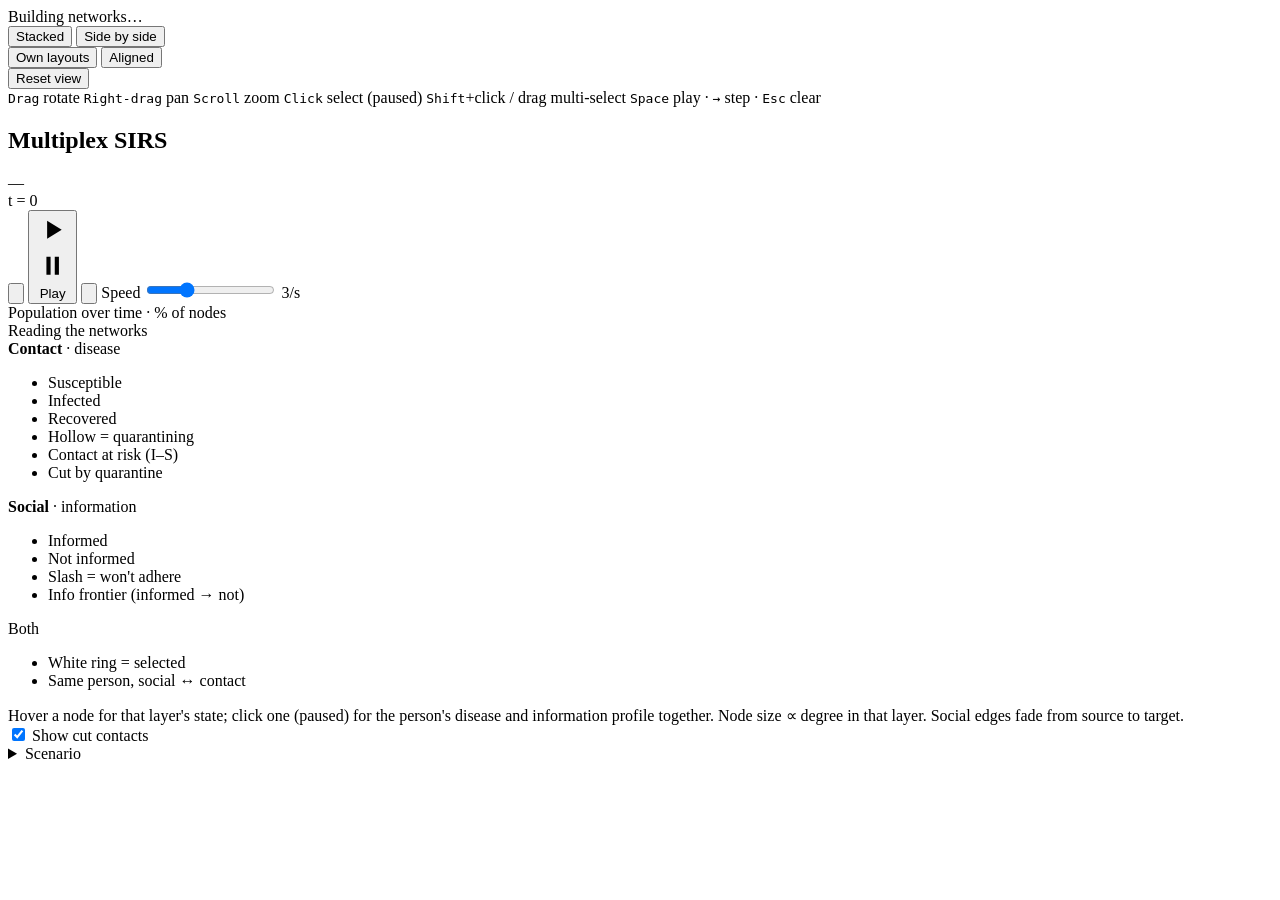
==== app/static/index.html @ 77b91794 "App P. 1" ====
<!doctype html>
<html lang="en">
<head>
  <meta charset="utf-8">
  <meta name="viewport" content="width=device-width, initial-scale=1">
  <title>Multiplex SIRS</title>
  <link rel="stylesheet" href="static/styles.css">
  <script type="importmap">
    {
      "imports": {
        "three": "./static/vendor/three/three.module.js",
        "three/addons/": "./static/vendor/three/addons/"
      }
    }
  </script>
</head>
<body>
  <div id="app">
    <main id="stage">
      <div id="canvas-host"></div>
      <div id="marquee" hidden></div>
      <div id="hover-tip" hidden></div>
      <div id="node-card" class="card floating" hidden></div>
      <div id="group-card" class="card" hidden></div>
      <div id="toast" hidden></div>
      <div id="loading"><div class="spinner"></div><span>Building networks…</span></div>

      <div id="view-bar">
        <div class="seg" role="group" aria-label="Layer arrangement">
          <button data-arrange="stacked" class="on">Stacked</button>
          <button data-arrange="side">Side by side</button>
        </div>
        <div class="seg" role="group" aria-label="Layout">
          <button data-layout="independent" class="on" title="Each layer laid out by its own structure">Own layouts</button>
          <button data-layout="aligned" title="Social layer reuses contact positions">Aligned</button>
        </div>
        <button id="btn-camera" class="ghost" title="Reset camera">Reset view</button>
      </div>

      <div id="help">
        <span><kbd>Drag</kbd> rotate</span>
        <span><kbd>Right-drag</kbd> pan</span>
        <span><kbd>Scroll</kbd> zoom</span>
        <span><kbd>Click</kbd> select (paused)</span>
        <span><kbd>Shift</kbd>+click / drag multi-select</span>
        <span><kbd>Space</kbd> play · <kbd>→</kbd> step · <kbd>Esc</kbd> clear</span>
      </div>
    </main>

    <aside id="panel">
      <header class="panel-head">
        <div>
          <h1>Multiplex SIRS</h1>
          <div id="network-name" class="muted">—</div>
        </div>
        <div class="tick"><span class="muted">t =</span> <span id="t-value">0</span></div>
      </header>

      <section class="transport">
        <button id="btn-reset" class="icon" title="Restart scenario (new random draw)" aria-label="Restart">
          <svg viewBox="0 0 24 24"><path d="M4 12a8 8 0 1 0 2.6-5.9M4 4v4.5h4.5" fill="none" stroke="currentColor" stroke-width="2" stroke-linecap="round" stroke-linejoin="round"/></svg>
        </button>
        <button id="btn-play" class="primary" aria-label="Play">
          <svg class="i-play" viewBox="0 0 24 24"><path d="M8 5.5v13l10.5-6.5z" fill="currentColor"/></svg>
          <svg class="i-pause" viewBox="0 0 24 24"><path d="M7.5 5.5h3v13h-3zM13.5 5.5h3v13h-3z" fill="currentColor"/></svg>
          <span id="play-label">Play</span>
        </button>
        <button id="btn-step" class="icon" title="Step forward one tick (→)" aria-label="Step">
          <svg viewBox="0 0 24 24"><path d="M6 5.5v13l9-6.5zM16.5 5.5h2.5v13h-2.5z" fill="currentColor"/></svg>
        </button>
        <label class="speed">
          <span class="muted">Speed</span>
          <input id="speed" type="range" min="1" max="8" step="1" value="3">
          <span id="speed-value">3/s</span>
        </label>
      </section>

      <section class="tiles" id="tiles"></section>

      <section class="chart-wrap">
        <div class="section-title">Population over time <span class="muted">· % of nodes</span></div>
        <div id="chart"></div>
      </section>

      <section class="legend">
        <div class="section-title">Reading the networks</div>
        <div class="layer-title"><b>Contact</b> · disease</div>
        <ul>
          <li><span class="k-dot" style="--c: var(--s)"></span> Susceptible</li>
          <li><span class="k-dot" style="--c: var(--i)"></span> Infected</li>
          <li><span class="k-dot" style="--c: var(--r)"></span> Recovered</li>
          <li><span class="k-dot hollow" style="--c: var(--i)"></span> Hollow = quarantining</li>
          <li><span class="k-line" style="--c: var(--i)"></span> Contact at risk (I–S)</li>
          <li><span class="k-line dashed" style="--c: var(--muted)"></span> Cut by quarantine</li>
        </ul>
        <div class="layer-title"><b>Social</b> · information</div>
        <ul>
          <li><span class="k-dot" style="--c: var(--inf)"></span> Informed</li>
          <li><span class="k-dot" style="--c: var(--uninf)"></span> Not informed</li>
          <li><span class="k-dot slashed" style="--c: var(--uninf)"></span> Slash = won't adhere</li>
          <li><span class="k-line" style="--c: var(--inf)"></span> Info frontier (informed → not)</li>
        </ul>
        <div class="layer-title">Both</div>
        <ul>
          <li><span class="k-dot selected" style="--c: var(--uninf)"></span> White ring = selected</li>
          <li><span class="k-line link"></span> Same person, social ↔ contact</li>
        </ul>
        <div class="muted small">Hover a node for that layer's state; click one (paused) for the person's disease and information profile together. Node size ∝ degree in that layer. Social edges fade from source to target.</div>
        <label class="toggle"><input type="checkbox" id="show-cut" checked> Show cut contacts</label>
      </section>

      <details class="scenario" id="scenario">
        <summary>Scenario</summary>
        <form id="scenario-form">
          <label>Network
            <select name="network"></select>
          </label>
          <div class="row2">
            <label>Info spread
              <select name="mechanism">
                <option value="ic">Independent cascade</option>
                <option value="lt">Linear threshold</option>
                <option value="FJ">Friedkin–Johnsen</option>
              </select>
            </label>
            <label><span id="mech-label">p</span>
              <input name="mech_val" type="number" step="any" min="0">
            </label>
          </div>
          <div class="row2">
            <label>Quarantine
              <select name="q_mode">
                <option value="r">Until recovery</option>
                <option value="period">~N(14, 2) days</option>
                <option value="fixed">Fixed period</option>
                <option value="off">Off</option>
              </select>
            </label>
            <label>Period (days)
              <input name="q_period" type="number" min="2" step="1">
            </label>
          </div>
          <div class="row3">
            <label>Adherence <input name="adherence" type="number" step="any" min="0" max="1"></label>
            <label>Seeds <input name="seeds" type="number" step="1" min="0"></label>
            <label>Begin q <input name="begin_q" type="number" step="1" min="0"></label>
          </div>
          <div class="row3">
            <label>Init infected <input name="init" type="number" step="any" min="0" max="1"></label>
            <label>γ recover <input name="gamma" type="number" step="any" min="0" max="1"></label>
            <label>μ wane <input name="mu" type="number" step="any" min="0" max="1"></label>
          </div>
          <div class="row3">
            <label class="check"><input name="heterogeneous_beta" type="checkbox"> Node-wise β</label>
            <label>β <input name="beta" type="number" step="any" min="0" max="1"></label>
            <label>RNG seed <input name="rng_seed" type="number" step="1" placeholder="random"></label>
          </div>
          <label>IC Monte-Carlo runs <input name="mc" type="number" step="1" min="1"></label>
          <button type="submit" class="primary wide">Apply &amp; restart</button>
        </form>
      </details>
    </aside>
  </div>

  <script type="module" src="static/js/main.js"></script>
</body>
</html>
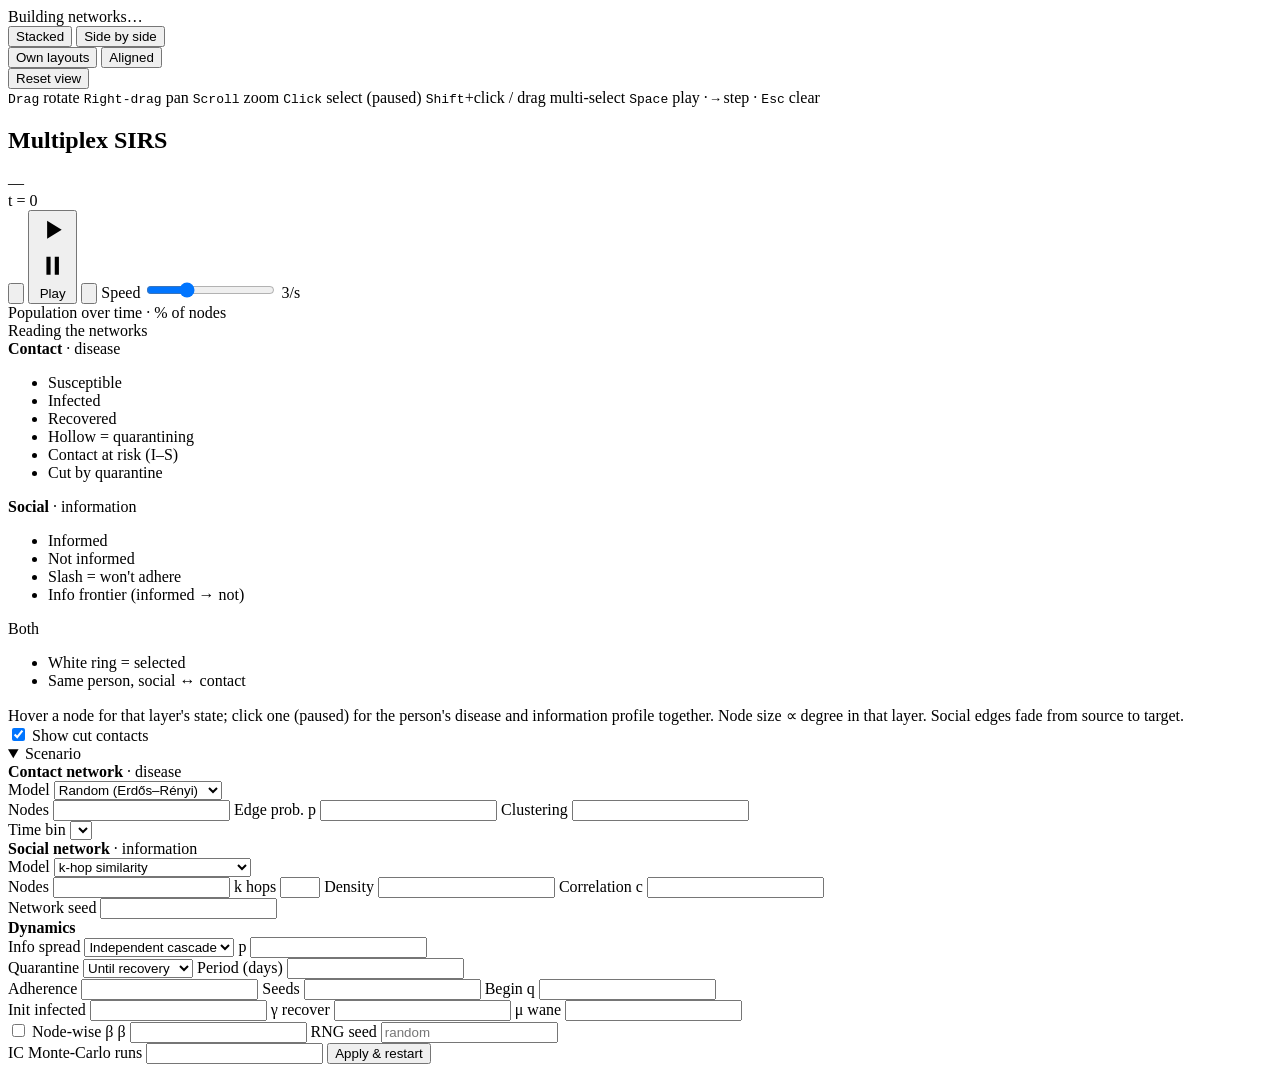
==== commit bae896db: "App P. 2" ====
--- a/app/static/index.html
+++ b/app/static/index.html
@@ -52,6 +52,7 @@
         <div>
           <h1>Multiplex SIRS</h1>
           <div id="network-name" class="muted">—</div>
+          <div id="network-stats" class="muted small"></div>
         </div>
         <div class="tick"><span class="muted">t =</span> <span id="t-value">0</span></div>
       </header>
@@ -109,12 +110,45 @@
         <label class="toggle"><input type="checkbox" id="show-cut" checked> Show cut contacts</label>
       </section>
 
-      <details class="scenario" id="scenario">
+      <details class="scenario" id="scenario" open>
         <summary>Scenario</summary>
         <form id="scenario-form">
-          <label>Network
-            <select name="network"></select>
+          <div class="layer-title"><b>Contact network</b> · disease</div>
+          <label>Model
+            <select name="contact_model">
+              <option value="er">Random (Erdős–Rényi)</option>
+              <option value="clustered">Clustered random</option>
+              <option value="hs_bin">High school contact data</option>
+            </select>
           </label>
+          <div class="row3" data-when="contact_model=er,clustered">
+            <label>Nodes <input name="contact_n" type="number" step="1" min="10"></label>
+            <label>Edge prob. p <input name="contact_p" type="number" step="any" min="0" max="1"></label>
+            <label data-when="contact_model=clustered">Clustering <input name="clustering" type="number" step="any" min="0" max="1"></label>
+          </div>
+          <label data-when="contact_model=hs_bin">Time bin
+            <select name="hs_bin"></select>
+          </label>
+          <div class="hint" id="contact-hint"></div>
+
+          <div class="layer-title"><b>Social network</b> · information</div>
+          <label>Model
+            <select name="social_model">
+              <option value="khop">k-hop similarity</option>
+              <option value="correlated">Correlated with contact</option>
+              <option value="hs_survey">High school friendship survey</option>
+            </select>
+          </label>
+          <div class="row3" data-when="social_model=khop,correlated">
+            <label>Nodes <input name="social_n" type="number" step="1" min="10"></label>
+            <label data-when="social_model=khop">k hops <input name="khop_k" type="number" step="1" min="1" max="6"></label>
+            <label data-when="social_model=khop">Density <input name="social_density" type="number" step="any" min="0" max="1"></label>
+            <label data-when="social_model=correlated">Correlation c <input name="correlation" type="number" step="any" min="-1" max="1"></label>
+          </div>
+          <div class="hint" id="social-hint"></div>
+          <label class="inline">Network seed <input name="net_seed" type="number" step="1"></label>
+
+          <div class="layer-title"><b>Dynamics</b></div>
           <div class="row2">
             <label>Info spread
               <select name="mechanism">
@@ -156,6 +190,7 @@
             <label>RNG seed <input name="rng_seed" type="number" step="1" placeholder="random"></label>
           </div>
           <label>IC Monte-Carlo runs <input name="mc" type="number" step="1" min="1"></label>
+          <div id="form-error" class="form-error" role="alert" hidden></div>
           <button type="submit" class="primary wide">Apply &amp; restart</button>
         </form>
       </details>
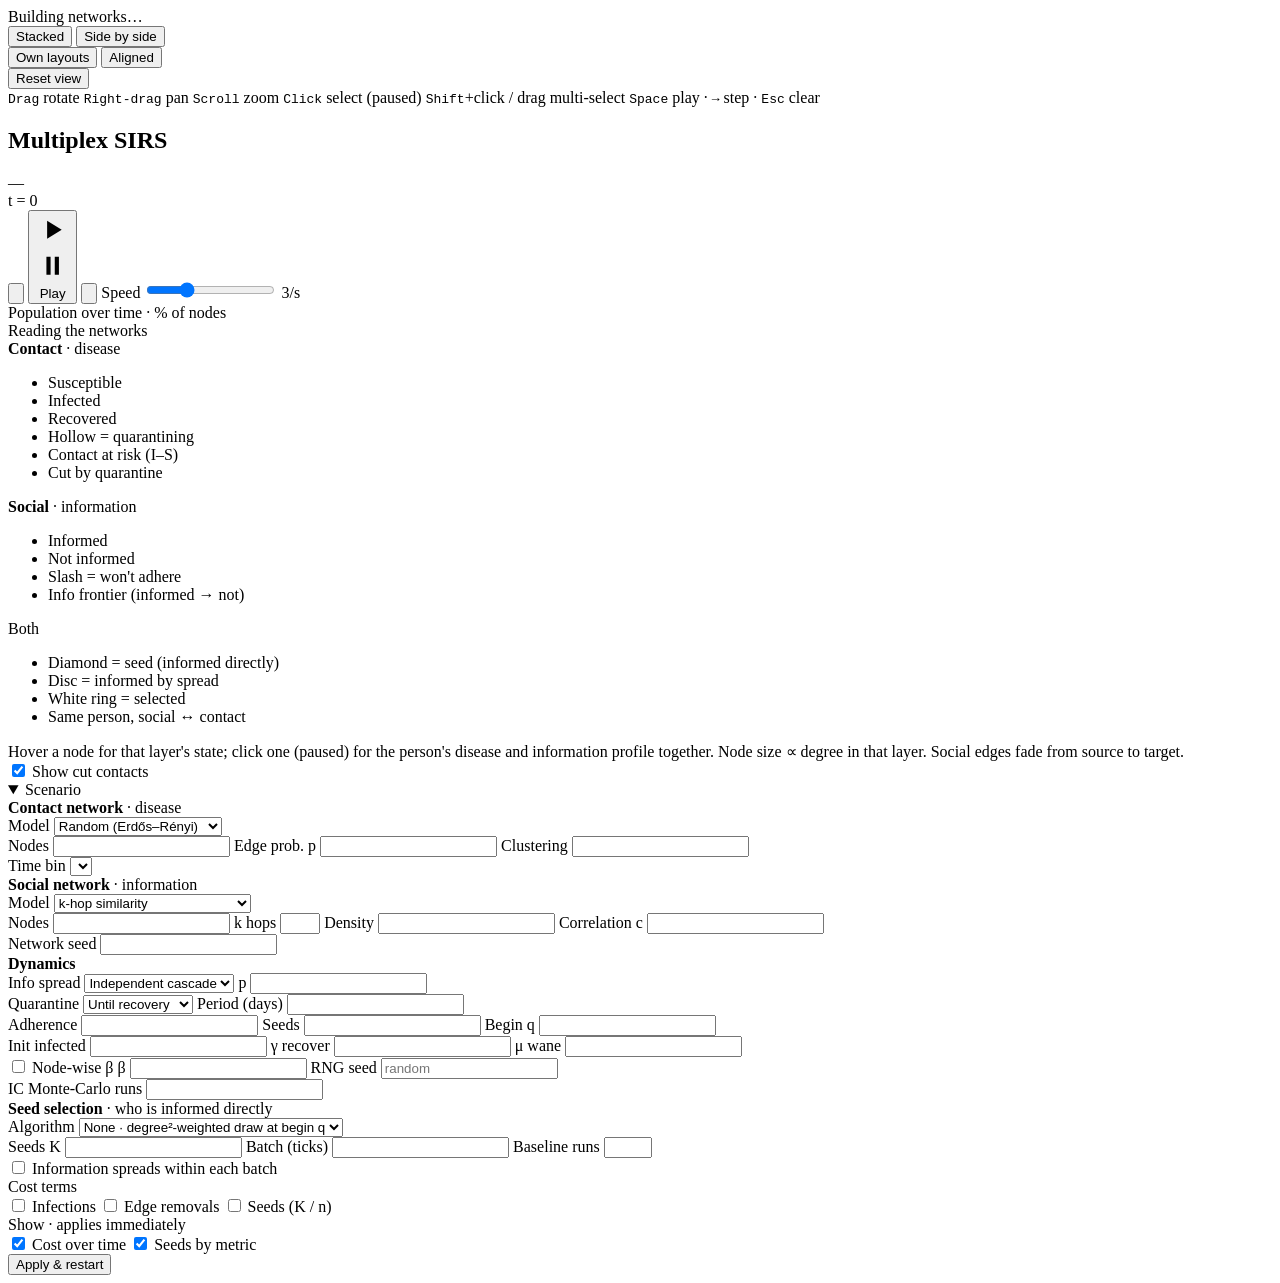
==== commit 26ae5306: "App P. 3" ====
--- a/app/static/index.html
+++ b/app/static/index.html
@@ -83,6 +83,34 @@
         <div id="chart"></div>
       </section>
 
+      <section class="policy" id="policy-panel" hidden>
+        <div class="section-title">Seed selection <span class="muted" id="policy-label"></span></div>
+        <div class="stat-grid" id="policy-stats"></div>
+        <div id="cost-wrap">
+          <div class="sub-title">Cost per batch <span class="muted" id="cost-sub"></span></div>
+          <div id="cost-chart"></div>
+          <div class="chart-legend" id="cost-legend"></div>
+        </div>
+        <div id="metrics-wrap">
+          <div class="sub-title-row">
+            <div class="sub-title">Seeds by node metric</div>
+            <div class="seg small" role="group" aria-label="Which seeds">
+              <button type="button" data-seedset="ever" class="on" title="Nodes chosen as a seed in at least one batch so far">Ever chosen</button>
+              <button type="button" data-seedset="batch" title="This batch's seeds">This batch</button>
+            </div>
+            <div class="seg small" role="group" aria-label="Metric layer">
+              <button type="button" data-metriclayer="social" class="on" title="Metrics on the undirected social network, as visualize_adaptive.py computes them">Social</button>
+              <button type="button" data-metriclayer="contact">Contact</button>
+            </div>
+          </div>
+          <div id="seed-chart"></div>
+          <div class="chart-legend">
+            <span><span class="sw bar" style="--c:var(--text-2)"></span>Seeds (bar color = metric)</span>
+            <span><span class="sw bar" style="--c:rgba(240,239,236,0.25)"></span>All nodes in that range</span>
+          </div>
+        </div>
+      </section>
+
       <section class="legend">
         <div class="section-title">Reading the networks</div>
         <div class="layer-title"><b>Contact</b> · disease</div>
@@ -103,6 +131,8 @@
         </ul>
         <div class="layer-title">Both</div>
         <ul>
+          <li><span class="k-dot diamond" style="--c: var(--inf)"></span> Diamond = seed (informed directly)</li>
+          <li><span class="k-dot" style="--c: var(--inf)"></span> Disc = informed by spread</li>
           <li><span class="k-dot selected" style="--c: var(--uninf)"></span> White ring = selected</li>
           <li><span class="k-line link"></span> Same person, social ↔ contact</li>
         </ul>
@@ -190,6 +220,39 @@
             <label>RNG seed <input name="rng_seed" type="number" step="1" placeholder="random"></label>
           </div>
           <label>IC Monte-Carlo runs <input name="mc" type="number" step="1" min="1"></label>
+
+          <div class="layer-title"><b>Seed selection</b> · who is informed directly</div>
+          <label>Algorithm
+            <select name="seed_algo">
+              <option value="none">None · degree²-weighted draw at begin q</option>
+              <option value="hill">Hill-climb (adaptive)</option>
+              <option value="degree">Degree-based</option>
+              <option value="cob">Coreness / betweenness</option>
+              <option value="random">Random</option>
+              <option value="milp">MILP</option>
+            </select>
+          </label>
+          <div class="hint" id="algo-hint"></div>
+          <div class="algo-fields" data-when="seed_algo=hill,degree,cob,random,milp">
+            <div class="row3">
+              <label>Seeds K <input name="seed_k" type="number" step="1" min="0"></label>
+              <label>Batch (ticks) <input name="batch_interval" type="number" step="1" min="1"></label>
+              <label title="No-quarantine runs whose per-tick worst case normalizes the infection term">Baseline runs <input name="cost_baselines" type="number" step="1" min="1" max="50"></label>
+            </div>
+            <label class="check"><input name="info_spread" type="checkbox"> Information spreads within each batch</label>
+            <div class="sub-label">Cost terms</div>
+            <div class="checks">
+              <label class="check"><input name="cost_infections" type="checkbox"> Infections</label>
+              <label class="check"><input name="cost_edges" type="checkbox"> Edge removals</label>
+              <label class="check"><input name="cost_seeds" type="checkbox"> Seeds (K / n)</label>
+            </div>
+            <div class="hint" id="cost-hint"></div>
+            <div class="sub-label">Show <span class="muted">· applies immediately</span></div>
+            <div class="checks">
+              <label class="check"><input id="show-cost" type="checkbox" checked> Cost over time</label>
+              <label class="check"><input id="show-metrics" type="checkbox" checked> Seeds by metric</label>
+            </div>
+          </div>
           <div id="form-error" class="form-error" role="alert" hidden></div>
           <button type="submit" class="primary wide">Apply &amp; restart</button>
         </form>
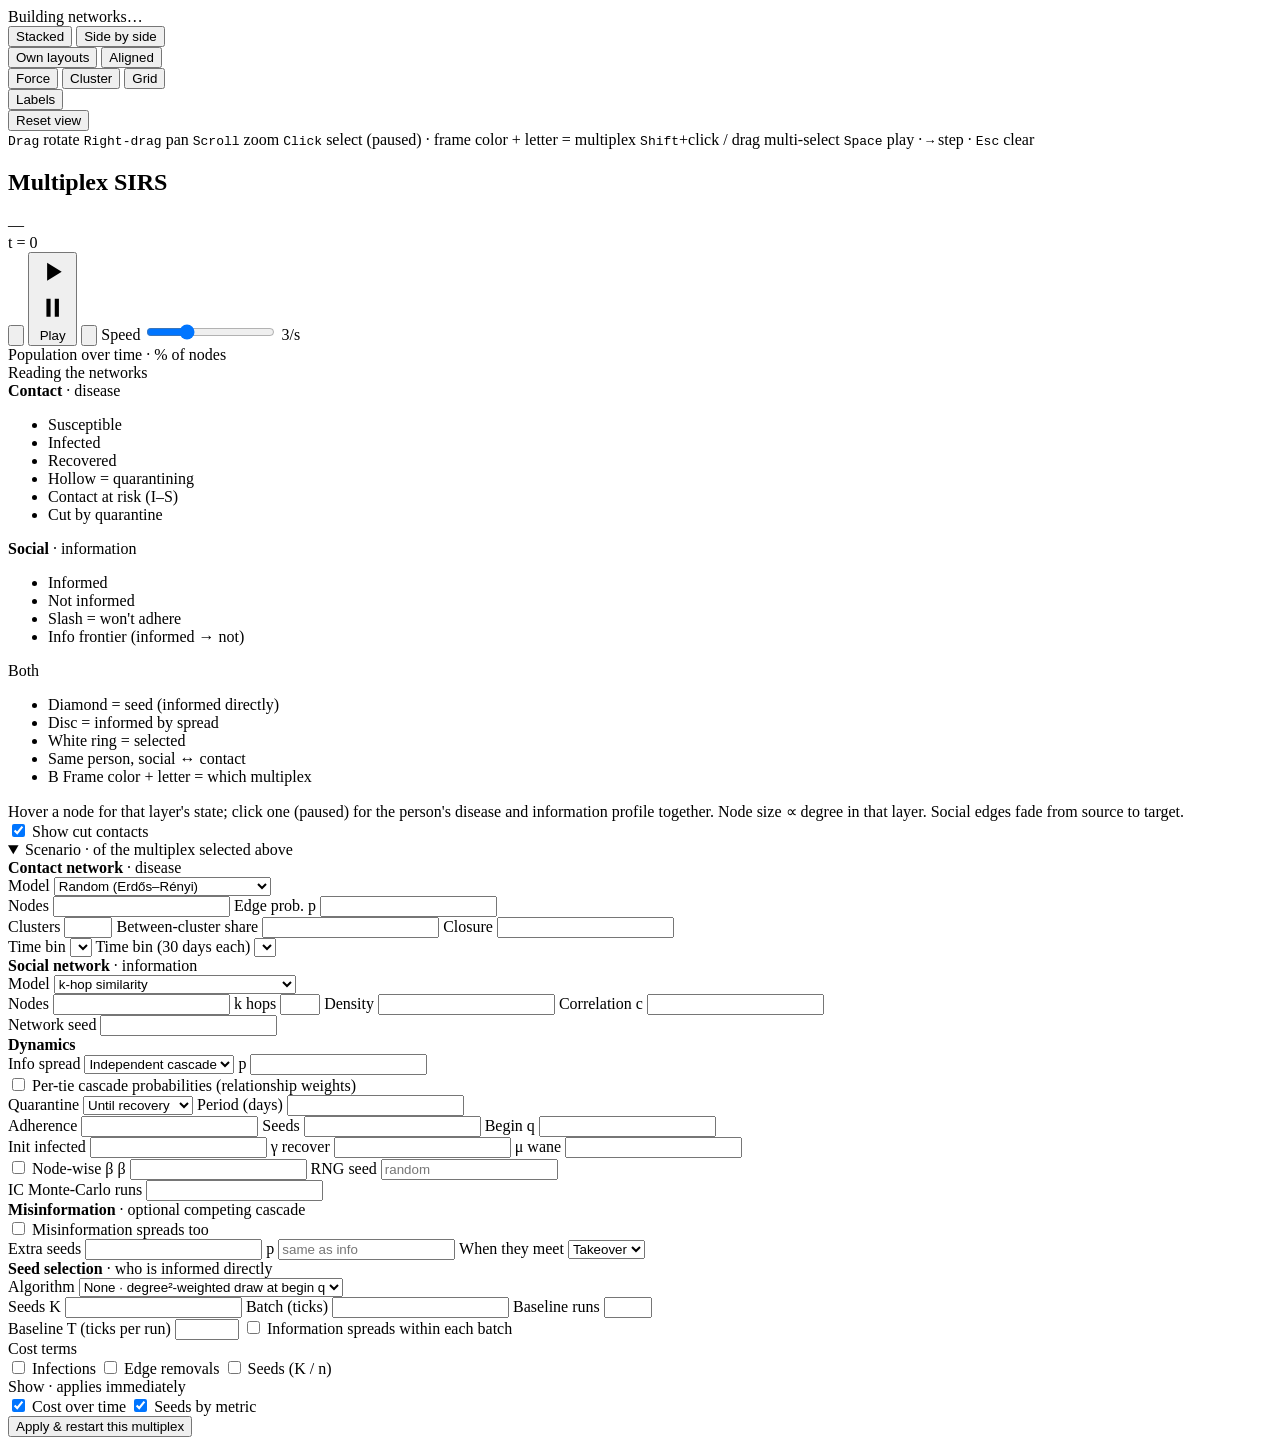
==== commit 70caf47c: "App P.4 (misinfo)" ====
--- a/app/static/index.html
+++ b/app/static/index.html
@@ -23,6 +23,7 @@
       <div id="node-card" class="card floating" hidden></div>
       <div id="group-card" class="card" hidden></div>
       <div id="toast" hidden></div>
+      <div id="phase-banner" role="status" aria-live="polite" hidden></div>
       <div id="loading"><div class="spinner"></div><span>Building networks…</span></div>
 
       <div id="view-bar">
@@ -30,9 +31,17 @@
           <button data-arrange="stacked" class="on">Stacked</button>
           <button data-arrange="side">Side by side</button>
         </div>
-        <div class="seg" role="group" aria-label="Layout">
-          <button data-layout="independent" class="on" title="Each layer laid out by its own structure">Own layouts</button>
-          <button data-layout="aligned" title="Social layer reuses contact positions">Aligned</button>
+        <div class="seg" role="group" aria-label="Layout mode">
+          <button data-layoutmode="own" class="on" title="Each layer laid out by its own structure">Own layouts</button>
+          <button data-layoutmode="aligned" title="Social layer reuses the contact layer's positions">Aligned</button>
+        </div>
+        <div class="seg" role="group" aria-label="Layout style">
+          <button data-layoutstyle="force" class="on" title="Force-directed">Force</button>
+          <button data-layoutstyle="cluster" title="Louvain communities as separate islands, largest at the centre">Cluster</button>
+          <button data-layoutstyle="grid" title="A grid, row by row, grouped by community and ordered by degree">Grid</button>
+        </div>
+        <div class="seg" role="group" aria-label="Layer labels">
+          <button id="btn-labels" class="on" aria-pressed="true" title="Show or hide the multiplex letter and layer name over each network">Labels</button>
         </div>
         <button id="btn-camera" class="ghost" title="Reset camera">Reset view</button>
       </div>
@@ -41,7 +50,7 @@
         <span><kbd>Drag</kbd> rotate</span>
         <span><kbd>Right-drag</kbd> pan</span>
         <span><kbd>Scroll</kbd> zoom</span>
-        <span><kbd>Click</kbd> select (paused)</span>
+        <span><kbd>Click</kbd> select (paused) · frame color + letter = multiplex</span>
         <span><kbd>Shift</kbd>+click / drag multi-select</span>
         <span><kbd>Space</kbd> play · <kbd>→</kbd> step · <kbd>Esc</kbd> clear</span>
       </div>
@@ -54,14 +63,16 @@
           <div id="network-name" class="muted">—</div>
           <div id="network-stats" class="muted small"></div>
         </div>
-        <div class="tick"><span class="muted">t =</span> <span id="t-value">0</span></div>
+        <div class="tick"><span id="active-badge"></span> <span class="muted">t =</span> <span id="t-value">0</span></div>
       </header>
 
+      <nav id="slot-tabs" class="slot-tabs" role="tablist" aria-label="Multiplexes"></nav>
+
       <section class="transport">
-        <button id="btn-reset" class="icon" title="Restart scenario (new random draw)" aria-label="Restart">
+        <button id="btn-reset" class="icon" title="Restart every multiplex (new random draw)" aria-label="Restart">
           <svg viewBox="0 0 24 24"><path d="M4 12a8 8 0 1 0 2.6-5.9M4 4v4.5h4.5" fill="none" stroke="currentColor" stroke-width="2" stroke-linecap="round" stroke-linejoin="round"/></svg>
         </button>
-        <button id="btn-play" class="primary" aria-label="Play">
+        <button id="btn-play" class="primary" aria-label="Play" title="Play / pause every multiplex together (Space)">
           <svg class="i-play" viewBox="0 0 24 24"><path d="M8 5.5v13l10.5-6.5z" fill="currentColor"/></svg>
           <svg class="i-pause" viewBox="0 0 24 24"><path d="M7.5 5.5h3v13h-3zM13.5 5.5h3v13h-3z" fill="currentColor"/></svg>
           <span id="play-label">Play</span>
@@ -85,6 +96,15 @@
 
       <section class="policy" id="policy-panel" hidden>
         <div class="section-title">Seed selection <span class="muted" id="policy-label"></span></div>
+        <div id="baseline-wrap">
+          <div class="sub-title">Preliminary · no-quarantine baselines</div>
+          <div class="hint" id="baseline-status"></div>
+          <div class="progress" id="baseline-progress" hidden><span></span></div>
+          <div id="baseline-chart"></div>
+          <div class="chart-legend" id="baseline-legend"></div>
+          <div class="muted small">Newly infected per tick with no quarantine: the worst case over the runs (what g sums) and their mean.</div>
+        </div>
+        <div id="experiment-wrap">
         <div class="stat-grid" id="policy-stats"></div>
         <div id="cost-wrap">
           <div class="sub-title">Cost per batch <span class="muted" id="cost-sub"></span></div>
@@ -95,7 +115,7 @@
           <div class="sub-title-row">
             <div class="sub-title">Seeds by node metric</div>
             <div class="seg small" role="group" aria-label="Which seeds">
-              <button type="button" data-seedset="ever" class="on" title="Nodes chosen as a seed in at least one batch so far">Ever chosen</button>
+              <button type="button" data-seedset="ever" class="on" title="Every seed pick so far: a node picked in several batches counts once per pick">All batches</button>
               <button type="button" data-seedset="batch" title="This batch's seeds">This batch</button>
             </div>
             <div class="seg small" role="group" aria-label="Metric layer">
@@ -105,9 +125,11 @@
           </div>
           <div id="seed-chart"></div>
           <div class="chart-legend">
-            <span><span class="sw bar" style="--c:var(--text-2)"></span>Seeds (bar color = metric)</span>
-            <span><span class="sw bar" style="--c:rgba(240,239,236,0.25)"></span>All nodes in that range</span>
-          </div>
+            <span><span class="sw bar" style="--c:var(--text-2)"></span>% of seed picks in that range (bar color = metric)</span>
+            <span><span class="sw bar" style="--c:rgba(240,239,236,0.25)"></span>% of all nodes in that range</span>
+          </div>
+          <div class="muted small">Each series sums to 100% across a panel's bins. A colored bar above its gray bar: the strategy picks that range more often than chance would.</div>
+        </div>
         </div>
       </section>
 
@@ -128,36 +150,48 @@
           <li><span class="k-dot" style="--c: var(--uninf)"></span> Not informed</li>
           <li><span class="k-dot slashed" style="--c: var(--uninf)"></span> Slash = won't adhere</li>
           <li><span class="k-line" style="--c: var(--inf)"></span> Info frontier (informed → not)</li>
+          <li data-misinfo hidden><span class="k-dot slashed" style="--c: var(--misinf)"></span> Misinformed (never adheres)</li>
+          <li data-misinfo hidden><span class="k-line" style="--c: var(--misinf)"></span> Misinfo frontier</li>
         </ul>
         <div class="layer-title">Both</div>
         <ul>
           <li><span class="k-dot diamond" style="--c: var(--inf)"></span> Diamond = seed (informed directly)</li>
+          <li data-misinfo hidden><span class="k-dot diamond" style="--c: var(--misinf)"></span> Magenta diamond (social) = misinformation seed</li>
           <li><span class="k-dot" style="--c: var(--inf)"></span> Disc = informed by spread</li>
           <li><span class="k-dot selected" style="--c: var(--uninf)"></span> White ring = selected</li>
           <li><span class="k-line link"></span> Same person, social ↔ contact</li>
+          <li><span class="slot-badge" style="--slot:var(--slot-1)">B</span> Frame color + letter = which multiplex</li>
         </ul>
         <div class="muted small">Hover a node for that layer's state; click one (paused) for the person's disease and information profile together. Node size ∝ degree in that layer. Social edges fade from source to target.</div>
         <label class="toggle"><input type="checkbox" id="show-cut" checked> Show cut contacts</label>
       </section>
 
       <details class="scenario" id="scenario" open>
-        <summary>Scenario</summary>
+        <summary>Scenario <span class="muted" style="font-weight:400">· of the multiplex selected above</span></summary>
         <form id="scenario-form">
           <div class="layer-title"><b>Contact network</b> · disease</div>
           <label>Model
             <select name="contact_model">
               <option value="er">Random (Erdős–Rényi)</option>
-              <option value="clustered">Clustered random</option>
+              <option value="sbm">Stochastic block model (clusters)</option>
               <option value="hs_bin">High school contact data</option>
+              <option value="rc_bin">Reality Commons contact data</option>
             </select>
           </label>
-          <div class="row3" data-when="contact_model=er,clustered">
+          <div class="row2" data-when="contact_model=er,sbm">
             <label>Nodes <input name="contact_n" type="number" step="1" min="10"></label>
             <label>Edge prob. p <input name="contact_p" type="number" step="any" min="0" max="1"></label>
-            <label data-when="contact_model=clustered">Clustering <input name="clustering" type="number" step="any" min="0" max="1"></label>
+          </div>
+          <div class="row3" data-when="contact_model=sbm">
+            <label title="Number of communities">Clusters <input name="sbm_blocks" type="number" step="1" min="1" max="20"></label>
+            <label title="Share of block-model edges that run between clusters">Between-cluster share <input name="sbm_mixing" type="number" step="any" min="0" max="1"></label>
+            <label title="Share of edges placed by closing a triangle: raises the clustering coefficient at fixed density">Closure <input name="clustering" type="number" step="any" min="0" max="1"></label>
           </div>
           <label data-when="contact_model=hs_bin">Time bin
             <select name="hs_bin"></select>
+          </label>
+          <label data-when="contact_model=rc_bin">Time bin (30 days each)
+            <select name="rc_bin"></select>
           </label>
           <div class="hint" id="contact-hint"></div>
 
@@ -167,6 +201,7 @@
               <option value="khop">k-hop similarity</option>
               <option value="correlated">Correlated with contact</option>
               <option value="hs_survey">High school friendship survey</option>
+              <option value="rc_survey">Reality Commons relationship survey</option>
             </select>
           </label>
           <div class="row3" data-when="social_model=khop,correlated">
@@ -191,6 +226,8 @@
               <input name="mech_val" type="number" step="any" min="0">
             </label>
           </div>
+          <label class="check" id="tie-weights-row" title="Each survey tie passes information with its own probability (its relationship weight) instead of the single p">
+            <input name="ic_tie_weights" type="checkbox"> Per-tie cascade probabilities (relationship weights)</label>
           <div class="row2">
             <label>Quarantine
               <select name="q_mode">
@@ -221,6 +258,22 @@
           </div>
           <label>IC Monte-Carlo runs <input name="mc" type="number" step="1" min="1"></label>
 
+          <div class="layer-title"><b>Misinformation</b> · optional competing cascade</div>
+          <label class="check"><input name="misinfo" type="checkbox"> Misinformation spreads too</label>
+          <div id="misinfo-fields">
+            <div class="row3">
+              <label title="Misinformation seeds beyond the non-adherers, drawn with probability ∝ social degree², like the information seeds">Extra seeds <input name="misinfo_seeds" type="number" step="1" min="0"></label>
+              <label><span id="misinfo-val-label">p</span> <input name="misinfo_val" type="number" step="any" min="0" placeholder="same as info"></label>
+              <label>When they meet
+                <select name="misinfo_mode">
+                  <option value="takeover">Takeover</option>
+                  <option value="collide">Collide</option>
+                </select>
+              </label>
+            </div>
+            <div class="hint" id="misinfo-hint"></div>
+          </div>
+
           <div class="layer-title"><b>Seed selection</b> · who is informed directly</div>
           <label>Algorithm
             <select name="seed_algo">
@@ -239,6 +292,7 @@
               <label>Batch (ticks) <input name="batch_interval" type="number" step="1" min="1"></label>
               <label title="No-quarantine runs whose per-tick worst case normalizes the infection term">Baseline runs <input name="cost_baselines" type="number" step="1" min="1" max="50"></label>
             </div>
+            <label class="inline" title="Ticks each baseline run covers before the experiment starts (the research scripts' T); runs are extended if the experiment goes past it">Baseline T (ticks per run) <input name="baseline_horizon" type="number" step="1" min="1" max="1000"></label>
             <label class="check"><input name="info_spread" type="checkbox"> Information spreads within each batch</label>
             <div class="sub-label">Cost terms</div>
             <div class="checks">
@@ -254,7 +308,7 @@
             </div>
           </div>
           <div id="form-error" class="form-error" role="alert" hidden></div>
-          <button type="submit" class="primary wide">Apply &amp; restart</button>
+          <button type="submit" class="primary wide">Apply &amp; restart this multiplex</button>
         </form>
       </details>
     </aside>
